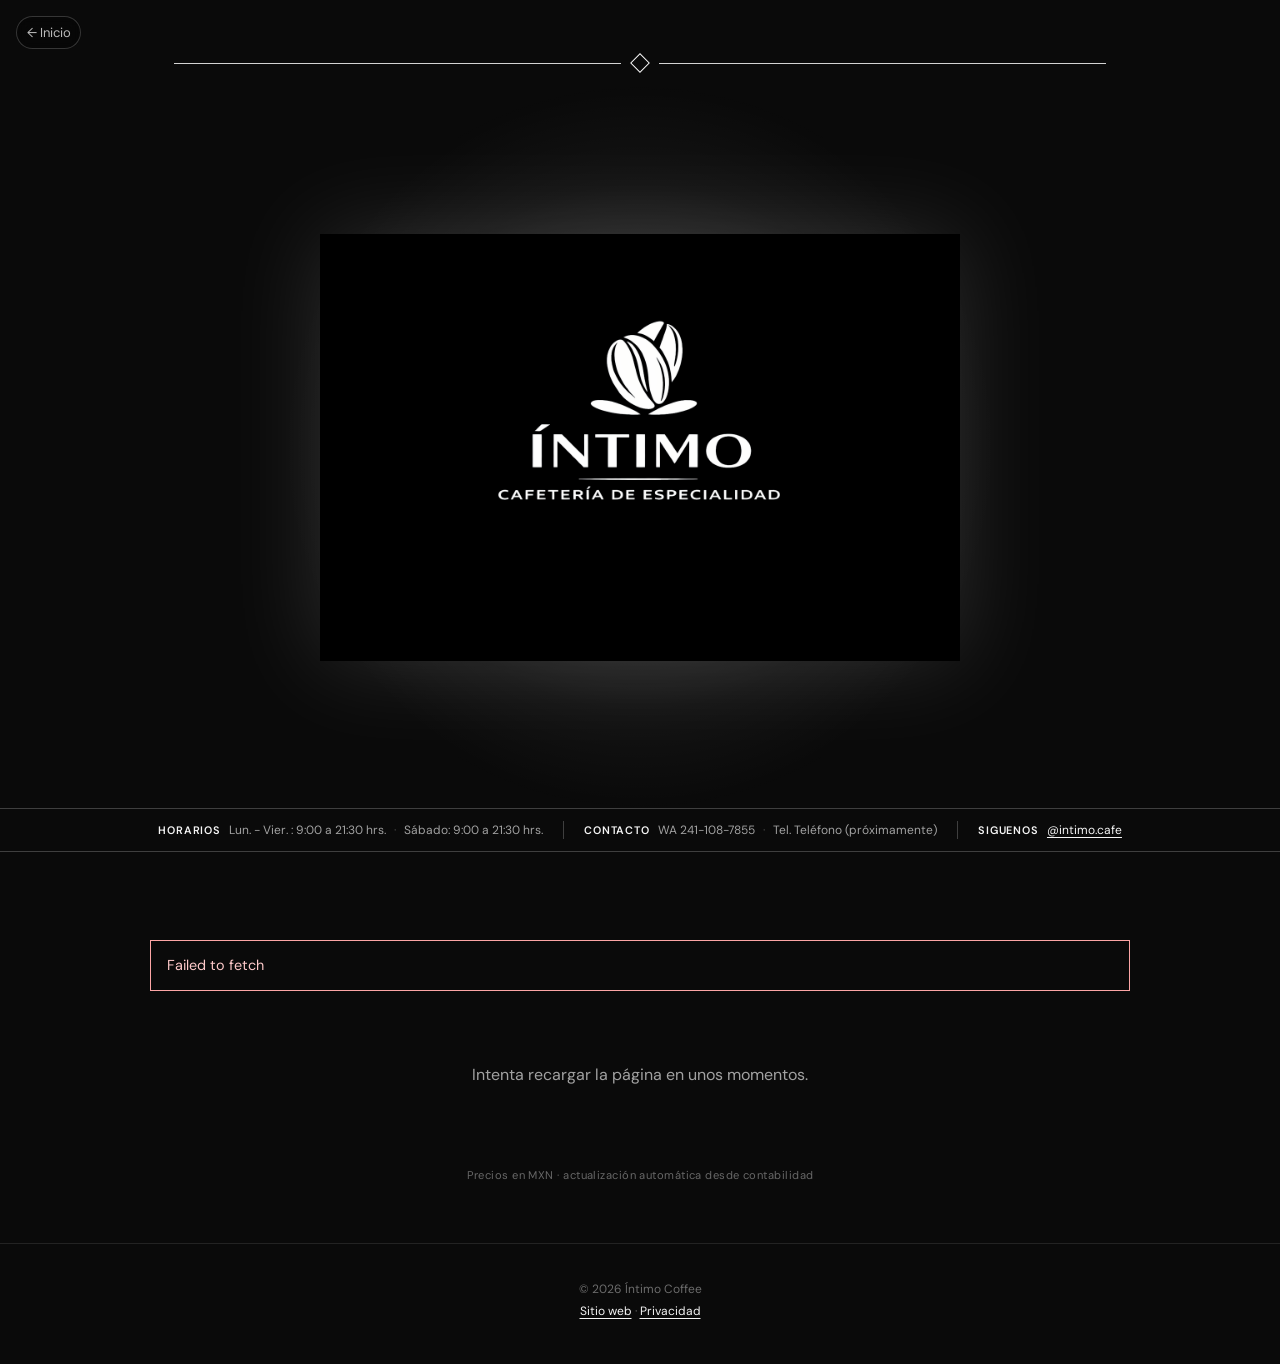
==== carta.html @ 9b0f1b29 "Add digital menu carta with minimalist cover layout. Larger logo, full-width info bar for hours/cont" ====
<!DOCTYPE html>
<html lang="es">
<head>
  <meta charset="UTF-8" />
  <meta name="viewport" content="width=device-width, initial-scale=1" />
  <meta name="description" content="Carta — Íntimo Cafetería de Especialidad. Precios en vivo desde nuestro sistema." />
  <meta name="theme-color" content="#0a0a0a" />
  <title>Carta | Íntimo — Cafetería de Especialidad</title>
  <link rel="icon" href="favicon.png" type="image/png" />
  <link rel="preconnect" href="https://fonts.googleapis.com" />
  <link rel="preconnect" href="https://fonts.gstatic.com" crossorigin />
  <link href="https://fonts.googleapis.com/css2?family=Fraunces:ital,opsz,wght@0,9..144,400;0,9..144,600;0,9..144,700;1,9..144,400&family=DM+Sans:ital,opsz,wght@0,9..40,400;0,9..40,500;0,9..40,600;0,9..40,700&display=swap" rel="stylesheet" />
  <link rel="stylesheet" href="css/carta-digital.css?v=2" />
</head>
<body class="carta-pdf-theme">
  <a class="carta-skip" href="#contenido-carta">Saltar al menú</a>

  <a href="index.html" class="carta-back" aria-label="Volver al sitio principal">← Inicio</a>

  <main id="contenido-carta">
  <!-- Portada (como el PDF) -->
  <section class="carta-cover" aria-label="Portada">
    <div class="carta-cover__rule carta-cover__rule--top" aria-hidden="true">
      <span class="carta-gem"></span>
    </div>

    <div class="carta-cover__center">
      <div class="carta-cover__logo-wrap carta-reveal">
        <img
          class="carta-cover__logo"
          src="images/carta/logo-lockup.png"
          alt="Íntimo — Cafetería de Especialidad"
          width="480"
          height="180"
          decoding="async"
        />
      </div>
    </div>

    <div class="carta-cover__info-bar carta-reveal carta-reveal--delay2" aria-label="Horarios y contacto">
      <div class="carta-cover__info-group">
        <span class="carta-cover__label">Horarios</span>
        <span data-carta-hours-week></span>
        <span class="carta-cover__sep" aria-hidden="true">·</span>
        <span data-carta-hours-sat></span>
      </div>
      <span class="carta-cover__divider" aria-hidden="true"></span>
      <div class="carta-cover__info-group">
        <span class="carta-cover__label">Contacto</span>
        <span>WA <span data-carta-wa-label></span></span>
        <span class="carta-cover__sep" aria-hidden="true">·</span>
        <span>Tel. <span data-carta-phone-label></span></span>
      </div>
      <span class="carta-cover__divider" aria-hidden="true"></span>
      <div class="carta-cover__info-group carta-cover__info-group--social">
        <span class="carta-cover__label">Siguenos</span>
        <a data-intimo-ig href="#" rel="noopener noreferrer" target="_blank" class="carta-cover__ig"></a>
      </div>
    </div>
    <p class="carta-cover__sync" id="carta-sync-meta" aria-live="polite"></p>
  </section>

  <nav class="carta-nav" id="carta-nav" aria-label="Secciones" hidden>
    <div class="carta-nav__inner" id="carta-nav-inner"></div>
  </nav>

  <div class="carta-sheet">
    <div id="carta-alert" class="carta-alert" role="alert" hidden></div>
    <div id="carta-content" class="carta-content">
      <p class="carta-loading">Preparando la carta…</p>
    </div>
    <p class="carta-footnote">Precios en MXN · actualización automática desde contabilidad</p>
  </div>
  </main>

  <footer class="carta-footer">
    <p>© <span id="year"></span> Íntimo Coffee</p>
    <p><a href="index.html">Sitio web</a> · <a href="privacidad.html">Privacidad</a></p>
  </footer>

  <script src="js/site-config.js"></script>
  <script src="js/carta-digital.js"></script>
</body>
</html>
---- css/carta-digital.css ----
/* Carta digital — réplica visual del menú impreso (negro / blanco, editorial) */

:root {
  --carta-bg: #0a0a0a;
  --carta-fg: #f5f5f5;
  --carta-muted: rgba(255, 255, 255, 0.62);
  --carta-line: rgba(255, 255, 255, 0.82);
  --carta-font: "DM Sans", system-ui, sans-serif;
  --carta-display: "Fraunces", Georgia, serif;
  --carta-max: 980px;
}

*,
*::before,
*::after {
  box-sizing: border-box;
}

html {
  scroll-behavior: smooth;
}

body.carta-pdf-theme {
  margin: 0;
  font-family: var(--carta-font);
  font-size: 1rem;
  line-height: 1.5;
  color: var(--carta-fg);
  background: var(--carta-bg);
  -webkit-font-smoothing: antialiased;
}

img {
  max-width: 100%;
  height: auto;
  display: block;
}

a {
  color: var(--carta-fg);
  text-underline-offset: 3px;
}

.carta-skip {
  position: absolute;
  left: -9999px;
  top: auto;
}

.carta-skip:focus {
  position: fixed;
  left: 1rem;
  top: 1rem;
  z-index: 9999;
  padding: 0.6rem 1rem;
  background: var(--carta-fg);
  color: var(--carta-bg);
  border-radius: 6px;
}

.carta-back {
  position: fixed;
  top: 1rem;
  left: 1rem;
  z-index: 120;
  font-size: 0.8125rem;
  text-decoration: none;
  opacity: 0.75;
  padding: 0.35rem 0.6rem;
  border: 1px solid rgba(255, 255, 255, 0.25);
  border-radius: 999px;
  backdrop-filter: blur(6px);
  background: rgba(0, 0, 0, 0.35);
}

.carta-back:hover {
  opacity: 1;
}

/* ── Portada ───────────────────────────────────────────── */
.carta-cover {
  position: relative;
  min-height: 100vh;
  min-height: 100dvh;
  display: flex;
  flex-direction: column;
  padding: 3.5rem 0 2rem;
  overflow: hidden;
}

.carta-cover__rule {
  display: flex;
  align-items: center;
  justify-content: center;
  width: min(calc(100% - 3rem), var(--carta-max));
  margin: 0 auto 1.5rem;
  padding: 0 1.5rem;
  gap: 0;
}

.carta-cover__rule--top::before,
.carta-cover__rule--top::after {
  content: "";
  flex: 1;
  height: 1px;
  background: var(--carta-line);
}

.carta-gem {
  width: 14px;
  height: 14px;
  border: 1px solid var(--carta-fg);
  transform: rotate(45deg);
  margin: 0 0.75rem;
  flex-shrink: 0;
}

.carta-cover__center {
  flex: 1;
  display: flex;
  flex-direction: column;
  align-items: center;
  justify-content: center;
  padding: 2rem 1.5rem 2.5rem;
}

.carta-cover__logo-wrap {
  position: relative;
  display: flex;
  align-items: center;
  justify-content: center;
  padding: 2.5rem 1.5rem;
}

.carta-cover__logo-wrap::before {
  content: "";
  position: absolute;
  width: min(100vw, 720px);
  height: min(100vw, 720px);
  border-radius: 50%;
  background: radial-gradient(
    circle at center,
    rgba(255, 255, 255, 0.28) 0%,
    rgba(255, 255, 255, 0.12) 32%,
    rgba(255, 255, 255, 0.04) 52%,
    transparent 72%
  );
  animation: carta-logo-glow 5s ease-in-out infinite;
  pointer-events: none;
}

.carta-cover__logo {
  position: relative;
  z-index: 1;
  width: min(98vw, 640px);
  max-width: 100%;
  filter: drop-shadow(0 0 48px rgba(255, 255, 255, 0.14));
}

.carta-cover__info-bar {
  display: flex;
  flex-wrap: wrap;
  align-items: center;
  justify-content: center;
  gap: 0.65rem 1.25rem;
  width: 100%;
  max-width: none;
  margin: 0;
  padding: 0.75rem 1.25rem;
  border-top: 1px solid rgba(255, 255, 255, 0.22);
  border-bottom: 1px solid rgba(255, 255, 255, 0.22);
  font-size: 0.75rem;
  line-height: 1.4;
  color: var(--carta-muted);
}

.carta-cover__info-group {
  display: inline-flex;
  flex-wrap: wrap;
  align-items: center;
  gap: 0.35rem 0.5rem;
}

.carta-cover__info-group--social {
  gap: 0.5rem;
}

.carta-cover__label {
  color: var(--carta-fg);
  font-weight: 600;
  font-size: 0.68rem;
  letter-spacing: 0.08em;
  text-transform: uppercase;
}

.carta-cover__sep {
  opacity: 0.45;
}

.carta-cover__divider {
  width: 1px;
  height: 1.1rem;
  background: rgba(255, 255, 255, 0.22);
  flex-shrink: 0;
}

.carta-cover__ig::after {
  content: "@intimo.cafe";
  font-size: 0.75rem;
}

.carta-cover__sync {
  text-align: center;
  font-size: 0.7rem;
  color: rgba(255, 255, 255, 0.35);
  margin: 1rem auto 0;
  max-width: var(--carta-max);
  padding: 0 1.5rem;
}

/* ── Navegación ───────────────────────────────────────── */
.carta-nav {
  position: sticky;
  top: 0;
  z-index: 100;
  background: rgba(10, 10, 10, 0.92);
  backdrop-filter: blur(10px);
  border-bottom: 1px solid rgba(255, 255, 255, 0.12);
  padding: 0.55rem 0;
}

.carta-nav__inner {
  display: flex;
  flex-wrap: wrap;
  justify-content: center;
  gap: 0.45rem;
  padding: 0 1rem;
  max-width: var(--carta-max);
  margin: 0 auto;
}

.carta-nav__btn {
  border: 1px solid rgba(255, 255, 255, 0.28);
  background: transparent;
  color: var(--carta-fg);
  font-family: var(--carta-font);
  font-size: 0.68rem;
  font-weight: 600;
  letter-spacing: 0.06em;
  text-transform: uppercase;
  padding: 0.4rem 0.75rem;
  border-radius: 0;
  cursor: pointer;
  transition: background 0.15s, color 0.15s;
}

.carta-nav__btn:hover,
.carta-nav__btn:focus-visible {
  background: var(--carta-fg);
  color: var(--carta-bg);
}

/* ── Hoja de menú ─────────────────────────────────────── */
.carta-sheet {
  width: min(100% - 2rem, var(--carta-max));
  margin: 0 auto;
  padding: 2.5rem 0 3rem;
}

.carta-alert {
  margin-bottom: 1.5rem;
  padding: 0.85rem 1rem;
  border: 1px solid #fca5a5;
  color: #fecaca;
  font-size: 0.9rem;
}

.carta-loading {
  text-align: center;
  color: var(--carta-muted);
  padding: 3rem 1rem;
}

.carta-section {
  margin-bottom: 3.5rem;
  padding-bottom: 1rem;
  animation: carta-rise 0.7s ease both;
}

.carta-section__head {
  display: grid;
  grid-template-columns: 72px 1fr;
  align-items: center;
  gap: 0.5rem 1rem;
  margin-bottom: 0.75rem;
}

.carta-section__emblem {
  width: 56px;
  opacity: 0.95;
}

.carta-section__title {
  font-family: var(--carta-display);
  font-size: clamp(1.5rem, 4.5vw, 2.15rem);
  font-weight: 600;
  letter-spacing: 0.1em;
  text-transform: uppercase;
  text-align: center;
  margin: 0;
  line-height: 1.15;
}

.carta-rule {
  display: flex;
  align-items: center;
  margin: 0.75rem 0 1.75rem;
}

.carta-rule::before,
.carta-rule::after {
  content: "";
  flex: 1;
  height: 1px;
  background: var(--carta-line);
}

.carta-rule .carta-gem {
  margin: 0 0.85rem;
}

.carta-columns {
  display: grid;
  grid-template-columns: 1fr 1fr;
  gap: 0 2.5rem;
  border-top: 1px solid rgba(255, 255, 255, 0.35);
  padding-top: 1.5rem;
}

.carta-col:first-child {
  border-right: 1px solid rgba(255, 255, 255, 0.35);
  padding-right: 2rem;
}

.carta-col:last-child {
  padding-left: 0.5rem;
}

.carta-block {
  margin-bottom: 2rem;
}

.carta-block__label {
  display: inline-block;
  border: 1px solid var(--carta-fg);
  padding: 0.28rem 0.65rem;
  font-size: 0.62rem;
  font-weight: 700;
  letter-spacing: 0.14em;
  text-transform: uppercase;
  margin-bottom: 0.85rem;
}

.carta-rows {
  list-style: none;
  margin: 0;
  padding: 0;
}

.carta-row {
  display: flex;
  align-items: flex-start;
  justify-content: space-between;
  gap: 1rem;
  padding: 0.28rem 0;
}

.carta-row__main {
  min-width: 0;
}

.carta-row__name {
  font-size: 0.72rem;
  font-weight: 600;
  letter-spacing: 0.05em;
  text-transform: uppercase;
  line-height: 1.35;
}

.carta-row__desc {
  margin: 0.12rem 0 0;
  font-size: 0.68rem;
  color: var(--carta-muted);
  line-height: 1.4;
  font-weight: 400;
  text-transform: none;
  letter-spacing: 0;
}

.carta-row__price {
  flex-shrink: 0;
  font-size: 0.78rem;
  font-weight: 700;
  letter-spacing: 0.02em;
}

.carta-section__foot {
  display: none;
}

.carta-section__decor {
  display: none;
}

.carta-footnote {
  text-align: center;
  font-size: 0.7rem;
  letter-spacing: 0.04em;
  color: rgba(255, 255, 255, 0.38);
  margin-top: 2rem;
}

.carta-footer {
  text-align: center;
  padding: 2rem 1rem 2.5rem;
  font-size: 0.75rem;
  color: rgba(255, 255, 255, 0.4);
  border-top: 1px solid rgba(255, 255, 255, 0.1);
}

.carta-footer p {
  margin: 0.25rem 0;
}

/* ── Animaciones ────────────────────────────────────────── */
@keyframes carta-rise {
  from {
    opacity: 0;
    transform: translateY(16px);
  }
  to {
    opacity: 1;
    transform: translateY(0);
  }
}

@keyframes carta-logo-glow {
  0%,
  100% {
    opacity: 0.75;
    transform: scale(0.96);
  }
  50% {
    opacity: 1;
    transform: scale(1.04);
  }
}

@keyframes carta-float {
  0%,
  100% {
    transform: translateY(0);
  }
  50% {
    transform: translateY(-6px);
  }
}

.carta-reveal {
  animation: carta-rise 1s ease both;
}

.carta-reveal--delay {
  animation-delay: 0.15s;
}

.carta-reveal--delay2 {
  animation-delay: 0.35s;
}

.carta-reveal--delay3 {
  animation-delay: 0.55s;
}

@media (max-width: 720px) {
  .carta-cover {
    padding-top: 3rem;
  }

  .carta-cover__info-bar {
    flex-direction: column;
    align-items: stretch;
    gap: 0.55rem;
    padding: 0.65rem 1rem;
  }

  .carta-cover__divider {
    display: none;
  }

  .carta-cover__info-group {
    justify-content: center;
    text-align: center;
  }

  .carta-columns {
    grid-template-columns: 1fr;
    gap: 0;
  }

  .carta-col:first-child {
    border-right: none;
    padding-right: 0;
    padding-bottom: 1.5rem;
    border-bottom: 1px solid rgba(255, 255, 255, 0.25);
    margin-bottom: 1.5rem;
  }

  .carta-col:last-child {
    padding-left: 0;
  }

  .carta-section__foot,
  .carta-section__decor {
    display: none;
  }

  .carta-cover__logo {
    width: min(96vw, 520px);
  }

  .carta-cover__logo-wrap::before {
    width: min(100vw, 560px);
    height: min(100vw, 560px);
  }

  .carta-nav__inner {
    flex-wrap: nowrap;
    overflow-x: auto;
    justify-content: flex-start;
    scrollbar-width: none;
  }

  .carta-nav__inner::-webkit-scrollbar {
    display: none;
  }
}

@media (prefers-reduced-motion: reduce) {
  *,
  *::before,
  *::after {
    animation: none !important;
    transition: none !important;
  }
}
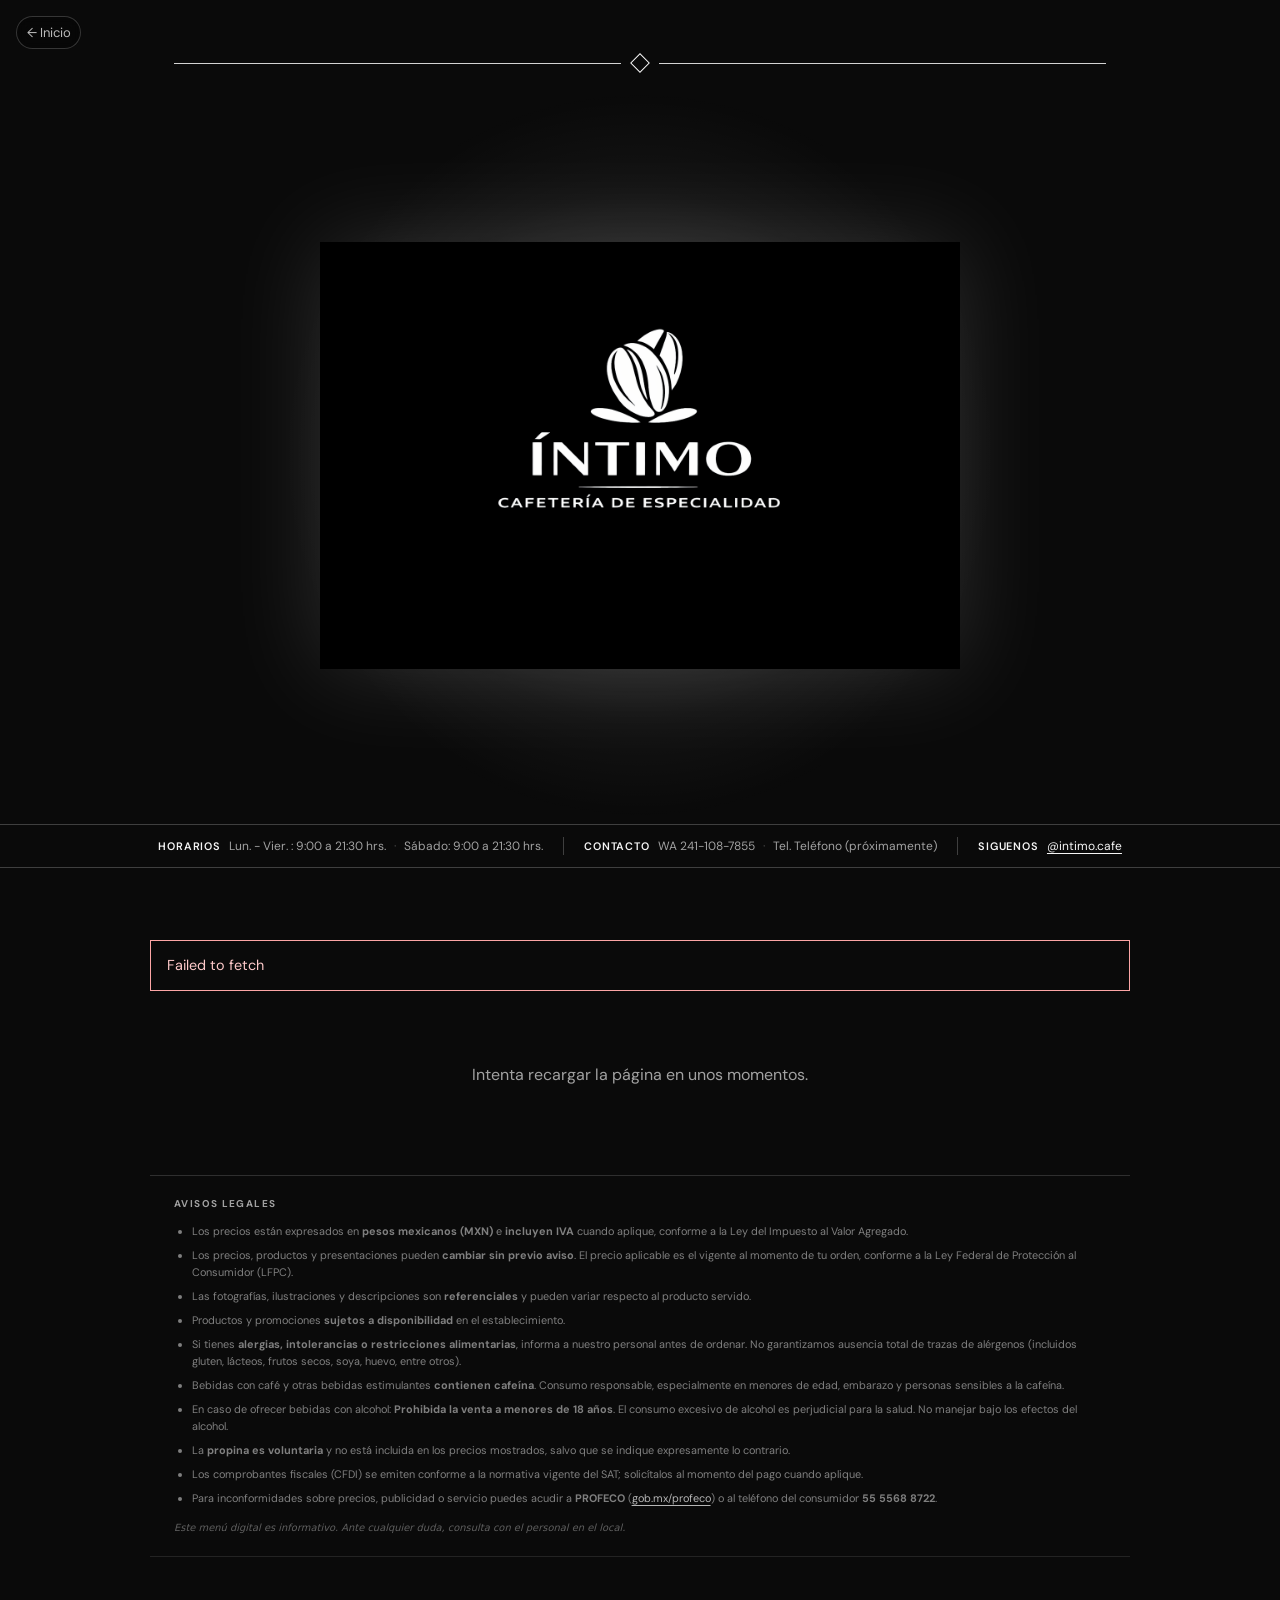
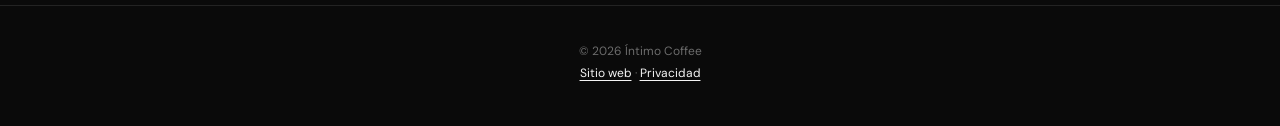
==== commit 1b036acb: "Replace menu sync footnotes with legal disclaimers on carta. Remove auto-update timestamps and add L" ====
--- a/carta.html
+++ b/carta.html
@@ -10,7 +10,7 @@
   <link rel="preconnect" href="https://fonts.googleapis.com" />
   <link rel="preconnect" href="https://fonts.gstatic.com" crossorigin />
   <link href="https://fonts.googleapis.com/css2?family=Fraunces:ital,opsz,wght@0,9..144,400;0,9..144,600;0,9..144,700;1,9..144,400&family=DM+Sans:ital,opsz,wght@0,9..40,400;0,9..40,500;0,9..40,600;0,9..40,700&display=swap" rel="stylesheet" />
-  <link rel="stylesheet" href="css/carta-digital.css?v=2" />
+  <link rel="stylesheet" href="css/carta-digital.css?v=3" />
 </head>
 <body class="carta-pdf-theme">
   <a class="carta-skip" href="#contenido-carta">Saltar al menú</a>
@@ -57,7 +57,6 @@
         <a data-intimo-ig href="#" rel="noopener noreferrer" target="_blank" class="carta-cover__ig"></a>
       </div>
     </div>
-    <p class="carta-cover__sync" id="carta-sync-meta" aria-live="polite"></p>
   </section>
 
   <nav class="carta-nav" id="carta-nav" aria-label="Secciones" hidden>
@@ -69,7 +68,22 @@
     <div id="carta-content" class="carta-content">
       <p class="carta-loading">Preparando la carta…</p>
     </div>
-    <p class="carta-footnote">Precios en MXN · actualización automática desde contabilidad</p>
+    <aside class="carta-legal" aria-label="Avisos legales">
+      <p class="carta-legal__title">Avisos legales</p>
+      <ul class="carta-legal__list">
+        <li>Los precios están expresados en <strong>pesos mexicanos (MXN)</strong> e <strong>incluyen IVA</strong> cuando aplique, conforme a la Ley del Impuesto al Valor Agregado.</li>
+        <li>Los precios, productos y presentaciones pueden <strong>cambiar sin previo aviso</strong>. El precio aplicable es el vigente al momento de tu orden, conforme a la Ley Federal de Protección al Consumidor (LFPC).</li>
+        <li>Las fotografías, ilustraciones y descripciones son <strong>referenciales</strong> y pueden variar respecto al producto servido.</li>
+        <li>Productos y promociones <strong>sujetos a disponibilidad</strong> en el establecimiento.</li>
+        <li>Si tienes <strong>alergias, intolerancias o restricciones alimentarias</strong>, informa a nuestro personal antes de ordenar. No garantizamos ausencia total de trazas de alérgenos (incluidos gluten, lácteos, frutos secos, soya, huevo, entre otros).</li>
+        <li>Bebidas con café y otras bebidas estimulantes <strong>contienen cafeína</strong>. Consumo responsable, especialmente en menores de edad, embarazo y personas sensibles a la cafeína.</li>
+        <li>En caso de ofrecer bebidas con alcohol: <strong>Prohibida la venta a menores de 18 años</strong>. El consumo excesivo de alcohol es perjudicial para la salud. No manejar bajo los efectos del alcohol.</li>
+        <li>La <strong>propina es voluntaria</strong> y no está incluida en los precios mostrados, salvo que se indique expresamente lo contrario.</li>
+        <li>Los comprobantes fiscales (CFDI) se emiten conforme a la normativa vigente del SAT; solicítalos al momento del pago cuando aplique.</li>
+        <li>Para inconformidades sobre precios, publicidad o servicio puedes acudir a <strong>PROFECO</strong> (<a href="https://www.gob.mx/profeco" rel="noopener noreferrer" target="_blank">gob.mx/profeco</a>) o al teléfono del consumidor <strong>55 5568 8722</strong>.</li>
+      </ul>
+      <p class="carta-legal__note">Este menú digital es informativo. Ante cualquier duda, consulta con el personal en el local.</p>
+    </aside>
   </div>
   </main>
 
--- a/css/carta-digital.css
+++ b/css/carta-digital.css
@@ -210,12 +210,7 @@
 }
 
 .carta-cover__sync {
-  text-align: center;
-  font-size: 0.7rem;
-  color: rgba(255, 255, 255, 0.35);
-  margin: 1rem auto 0;
-  max-width: var(--carta-max);
-  padding: 0 1.5rem;
+  display: none;
 }
 
 /* ── Navegación ───────────────────────────────────────── */
@@ -420,6 +415,49 @@
   margin-top: 2rem;
 }
 
+.carta-legal {
+  margin-top: 2.5rem;
+  padding: 1.25rem 1.5rem;
+  border-top: 1px solid rgba(255, 255, 255, 0.15);
+  border-bottom: 1px solid rgba(255, 255, 255, 0.1);
+  font-size: 0.68rem;
+  line-height: 1.55;
+  color: rgba(255, 255, 255, 0.48);
+}
+
+.carta-legal__title {
+  margin: 0 0 0.75rem;
+  font-size: 0.62rem;
+  font-weight: 700;
+  letter-spacing: 0.14em;
+  text-transform: uppercase;
+  color: rgba(255, 255, 255, 0.62);
+}
+
+.carta-legal__list {
+  margin: 0;
+  padding: 0 0 0 1.1rem;
+}
+
+.carta-legal__list li {
+  margin-bottom: 0.45rem;
+}
+
+.carta-legal__list li:last-child {
+  margin-bottom: 0;
+}
+
+.carta-legal__list a {
+  color: rgba(255, 255, 255, 0.7);
+}
+
+.carta-legal__note {
+  margin: 0.85rem 0 0;
+  font-size: 0.62rem;
+  color: rgba(255, 255, 255, 0.35);
+  font-style: italic;
+}
+
 .carta-footer {
   text-align: center;
   padding: 2rem 1rem 2.5rem;
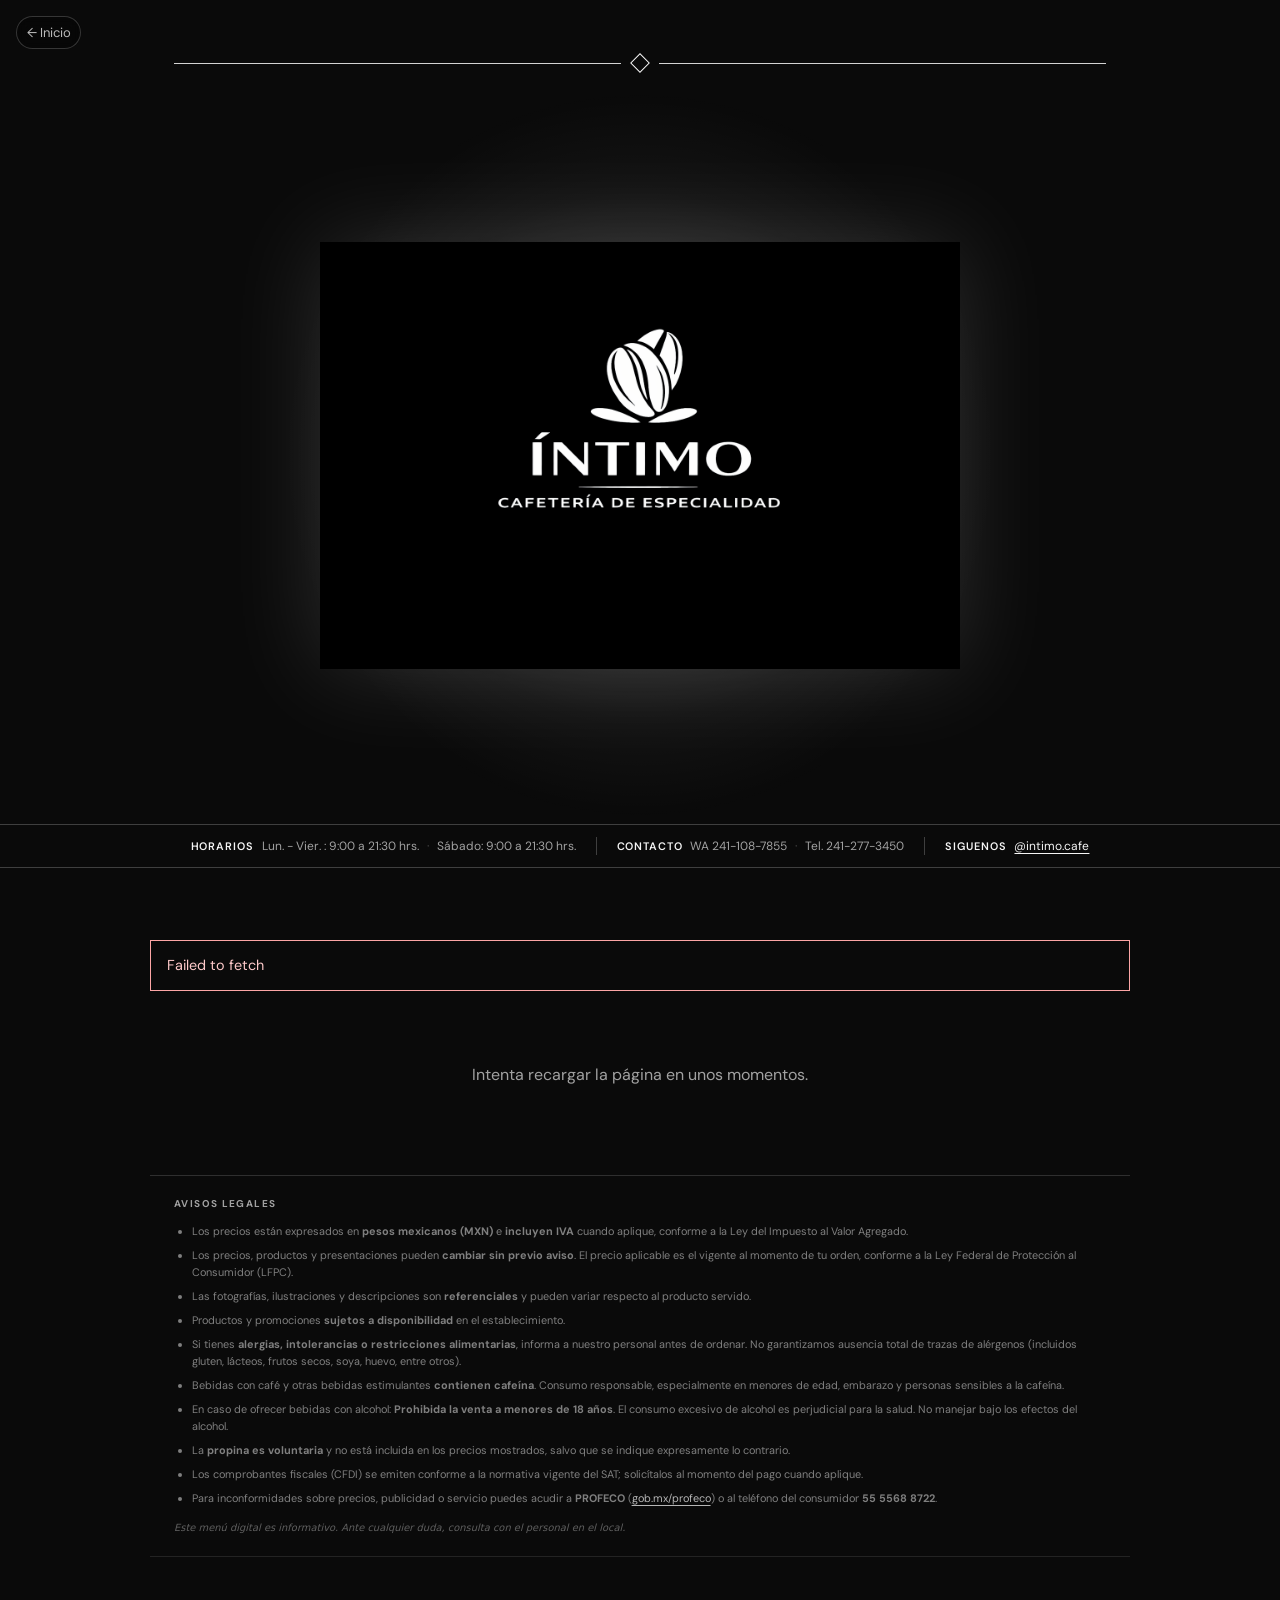
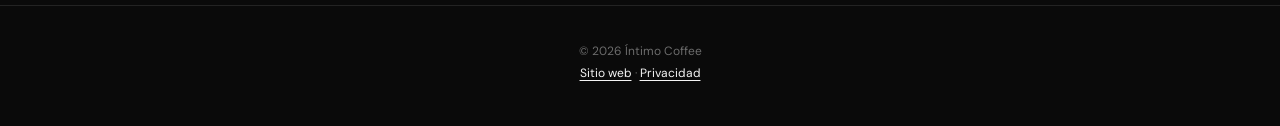
==== commit edd78ed2: "feat(carta): fotos de producto como sugerencias a lo largo del menú Distribuye las fotos referencial" ====
--- a/carta.html
+++ b/carta.html
@@ -10,7 +10,7 @@
   <link rel="preconnect" href="https://fonts.googleapis.com" />
   <link rel="preconnect" href="https://fonts.gstatic.com" crossorigin />
   <link href="https://fonts.googleapis.com/css2?family=Fraunces:ital,opsz,wght@0,9..144,400;0,9..144,600;0,9..144,700;1,9..144,400&family=DM+Sans:ital,opsz,wght@0,9..40,400;0,9..40,500;0,9..40,600;0,9..40,700&display=swap" rel="stylesheet" />
-  <link rel="stylesheet" href="css/carta-digital.css?v=3" />
+  <link rel="stylesheet" href="css/carta-digital.css?v=5" />
 </head>
 <body class="carta-pdf-theme">
   <a class="carta-skip" href="#contenido-carta">Saltar al menú</a>
@@ -93,6 +93,7 @@
   </footer>
 
   <script src="js/site-config.js"></script>
+  <script src="js/carta-fotos.js"></script>
   <script src="js/carta-digital.js"></script>
 </body>
 </html>
--- a/css/carta-digital.css
+++ b/css/carta-digital.css
@@ -213,6 +213,73 @@
   display: none;
 }
 
+/* ── Sección menú (2 columnas + sugerencias a ancho completo) */
+.carta-section__flow {
+  column-count: 2;
+  column-gap: 2.5rem;
+  border-top: 1px solid rgba(255, 255, 255, 0.35);
+  padding-top: 1.5rem;
+}
+
+.carta-section__flow > .carta-block {
+  break-inside: avoid;
+  margin-bottom: 2rem;
+}
+
+.carta-section__flow > .carta-sugerencia {
+  column-span: all;
+  break-inside: avoid;
+  margin: 0.25rem 0 1.75rem;
+}
+
+.carta-sugerencia__frame {
+  aspect-ratio: 21 / 9;
+  max-height: 220px;
+  overflow: hidden;
+  background: #111;
+  border: 1px solid rgba(255, 255, 255, 0.14);
+}
+
+.carta-sugerencia__frame img {
+  width: 100%;
+  height: 100%;
+  object-fit: cover;
+  object-position: center;
+}
+
+.carta-sugerencia__caption {
+  display: flex;
+  flex-wrap: wrap;
+  align-items: baseline;
+  justify-content: center;
+  gap: 0.35rem 0.75rem;
+  margin: 0.65rem 0 0;
+  text-align: center;
+}
+
+.carta-sugerencia__tag {
+  font-size: 0.58rem;
+  font-weight: 700;
+  letter-spacing: 0.16em;
+  text-transform: uppercase;
+  color: rgba(255, 255, 255, 0.42);
+  border: 1px solid rgba(255, 255, 255, 0.22);
+  padding: 0.15rem 0.45rem;
+}
+
+.carta-sugerencia__name {
+  font-size: 0.72rem;
+  font-weight: 600;
+  letter-spacing: 0.1em;
+  text-transform: uppercase;
+}
+
+.carta-sugerencia__price {
+  font-size: 0.72rem;
+  font-weight: 700;
+  color: rgba(255, 255, 255, 0.78);
+}
+
 /* ── Navegación ───────────────────────────────────────── */
 .carta-nav {
   position: sticky;
@@ -332,15 +399,6 @@
   padding-top: 1.5rem;
 }
 
-.carta-col:first-child {
-  border-right: 1px solid rgba(255, 255, 255, 0.35);
-  padding-right: 2rem;
-}
-
-.carta-col:last-child {
-  padding-left: 0.5rem;
-}
-
 .carta-block {
   margin-bottom: 2rem;
 }
@@ -525,6 +583,15 @@
     padding-top: 3rem;
   }
 
+  .carta-section__flow {
+    column-count: 1;
+  }
+
+  .carta-sugerencia__frame {
+    aspect-ratio: 4 / 3;
+    max-height: none;
+  }
+
   .carta-cover__info-bar {
     flex-direction: column;
     align-items: stretch;
